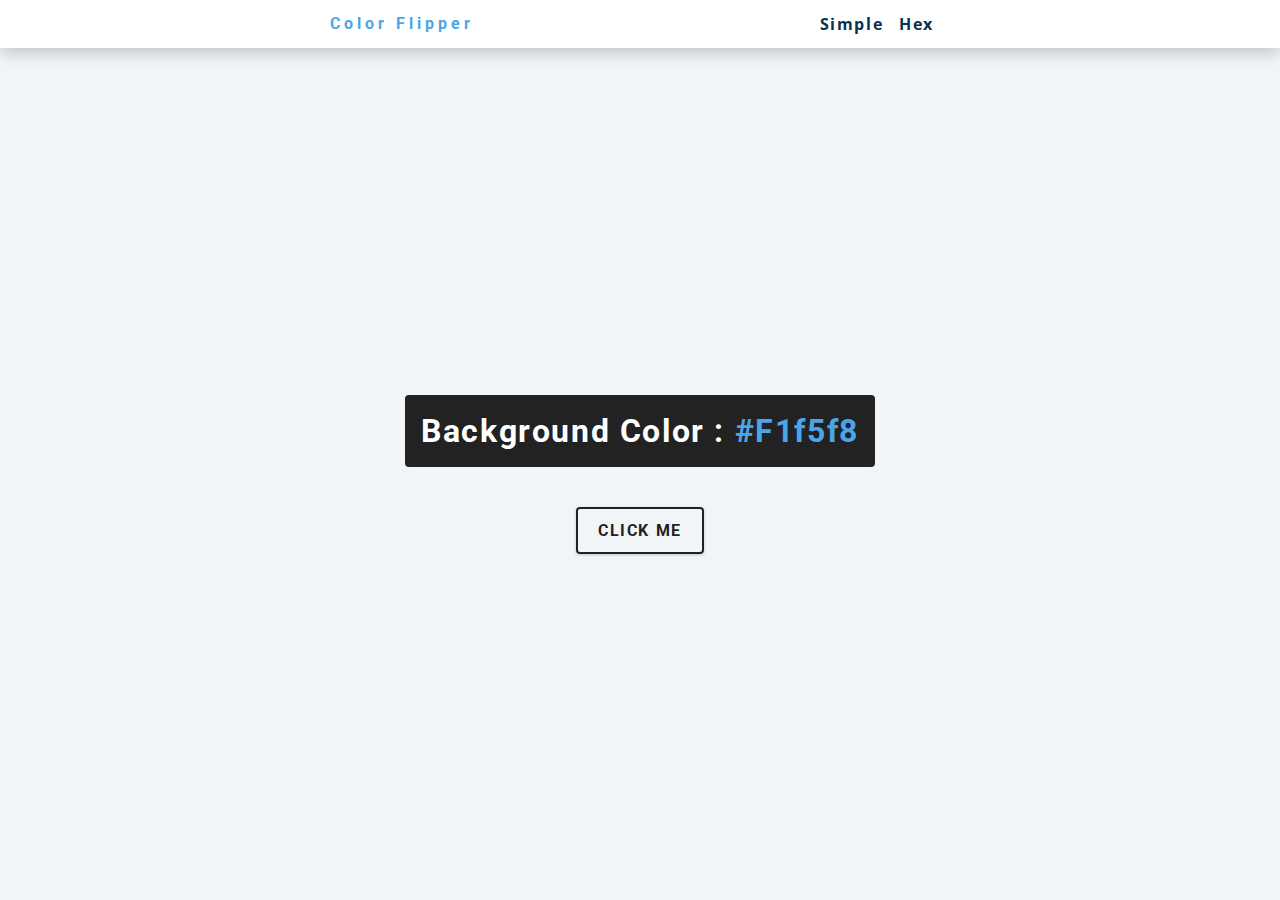
==== hex.html @ 6c678a07 "Setup hex page to produce random colors" ====
<!DOCTYPE html>
<html lang="en">
  <head>
    <meta charset="UTF-8" />
    <meta name="viewport" content="width=device-width, initial-scale=1.0" />
    <title>Color Flipper || Hex</title>


    <link rel="stylesheet" href="style.css" />
  </head>

  <body>
    <nav>
      <div class="nav-center">
        <h4>color flipper</h4>
        <ul class="nav-links">
          <li><a href="index.html">simple</a></li>
          <li><a href="hex.html">hex</a></li>
        </ul>
      </div>
    </nav>
    <main>
      <div class="container">
        <h2>background color : <span class="color">#f1f5f8</span></h2>
        <button class="btn btn-hero" id="btn">click me</button>
      </div>
    </main>

    <script src="hex.js"></script>
  </body>
</html>
---- style.css ----
@import url("https://fonts.googleapis.com/css?family=Open+Sans|Roboto:400,700&display=swap");

:root {
    /* dark shades of primary color*/
    --clr-primary-1: hsl(205, 86%, 17%);
    --clr-primary-2: hsl(205, 77%, 27%);
    --clr-primary-3: hsl(205, 72%, 37%);
    --clr-primary-4: hsl(205, 63%, 48%);
    /* primary/main color */
    --clr-primary-5: hsl(205, 78%, 60%);
    /* lighter shades of primary color */
    --clr-primary-6: hsl(205, 89%, 70%);
    --clr-primary-7: hsl(205, 90%, 76%);
    --clr-primary-8: hsl(205, 86%, 81%);
    --clr-primary-9: hsl(205, 90%, 88%);
    --clr-primary-10: hsl(205, 100%, 96%);
    /* darkest grey - used for headings */
    --clr-grey-1: hsl(209, 61%, 16%);
    --clr-grey-2: hsl(211, 39%, 23%);
    --clr-grey-3: hsl(209, 34%, 30%);
    --clr-grey-4: hsl(209, 28%, 39%);
    /* grey used for paragraphs */
    --clr-grey-5: hsl(210, 22%, 49%);
    --clr-grey-6: hsl(209, 23%, 60%);
    --clr-grey-7: hsl(211, 27%, 70%);
    --clr-grey-8: hsl(210, 31%, 80%);
    --clr-grey-9: hsl(212, 33%, 89%);
    --clr-grey-10: hsl(210, 36%, 96%);
    --clr-white: #fff;
    --clr-red-dark: hsl(360, 67%, 44%);
    --clr-red-light: hsl(360, 71%, 66%);
    --clr-green-dark: hsl(125, 67%, 44%);
    --clr-green-light: hsl(125, 71%, 66%);
    --clr-black: #222;
    --ff-primary: "Roboto", sans-serif;
    --ff-secondary: "Open Sans", sans-serif;
    --transition: all 0.3s linear;
    --spacing: 0.1rem;
    --radius: 0.25rem;
    --light-shadow: 0 5px 15px rgba(0, 0, 0, 0.1);
    --dark-shadow: 0 5px 15px rgba(0, 0, 0, 0.2);
    --max-width: 1170px;
    --fixed-width: 620px;
  }

  /* Global Style */

*{
    margin: 0;
    padding: 0;
    box-sizing: border-box;

}

body{
    font-family: var(--ff-secondary);
    background-color: var(--clr-grey-10);
    color: var(--clr-grey-1);
    line-height: 1.5;
    font-size: 0.88rem;
}

ul{
    list-style-type: none;
}

a{
    text-decoration: none;
}

h1,h2,h3,h4{
    letter-spacing: var(--spacing);
    text-transform: capitalize;
    line-height: 1.25;
    margin-bottom: 0.75rem;
    font-family: var(--ff-primary);
}

h1{
    font-size: 3rem;
}

h2{
    font-size: 2rem;
}

h3{
    font-size: 1.25rem;
}

h4{
    font-size: 00.88rem;
}

p{
    margin-bottom: 1.25rem;
    color: var(--clr-grey-5);
}


/* Nav */
nav{
    background-color: var(--clr-white);
    height: 3rem;
    display: grid;
    align-items: center;
    box-shadow: var(--dark-shadow);
}

.nav-center {
    width: 90vw;
    max-width: var(--fixed-width);
    margin: 0 auto;
    display: flex;
    align-items: center;
    justify-content: space-between;
}

.nav-center h4{
    margin-bottom: 0;
    color: var(--clr-primary-5);
    font-size: 1rem;
    letter-spacing: 4px;
}

.nav-links{
    display: flex;
}

nav a{
    text-transform: capitalize;
    font-weight: 700;
    font-size: 1rem;
    color: var(--clr-primary-1);
    letter-spacing: var(--spacing);
    margin-right: 1rem;
}

nav a:hover{
    color: var(--clr-primary-5);
}



/* Container */
main{
    min-height: calc(100vh - 3rem);
    display: grid;
    place-items: center;
}

.container{
    text-align: center;
}

.container h2{
    background: var(--clr-black);
    color: var(--clr-white);
    padding: 1rem;
    border-radius: var(--radius);
    margin-bottom: 2.5rem;
}

.color{
    color: var(--clr-primary-5);
}

.btn-hero{
    font-family: var(--ff-primary);
    text-transform: uppercase;
    background: transparent;
    color: var(--clr-black);
    letter-spacing: var(--spacing);
    display: inline-block;
    font-weight: 700;
    transition: var(--transition);
    border: 2px solid var(--clr-black);
    cursor: pointer;
    box-shadow: 0 1px 3px rgba(0, 0, 0, 0.2);
    border-radius: var(--radius);
    font-size: 1rem;
    padding: 0.75rem 1.25rem;
}

.btn-hero:hover{
    color: var(--clr-white);
    background: var(--clr-black);
}
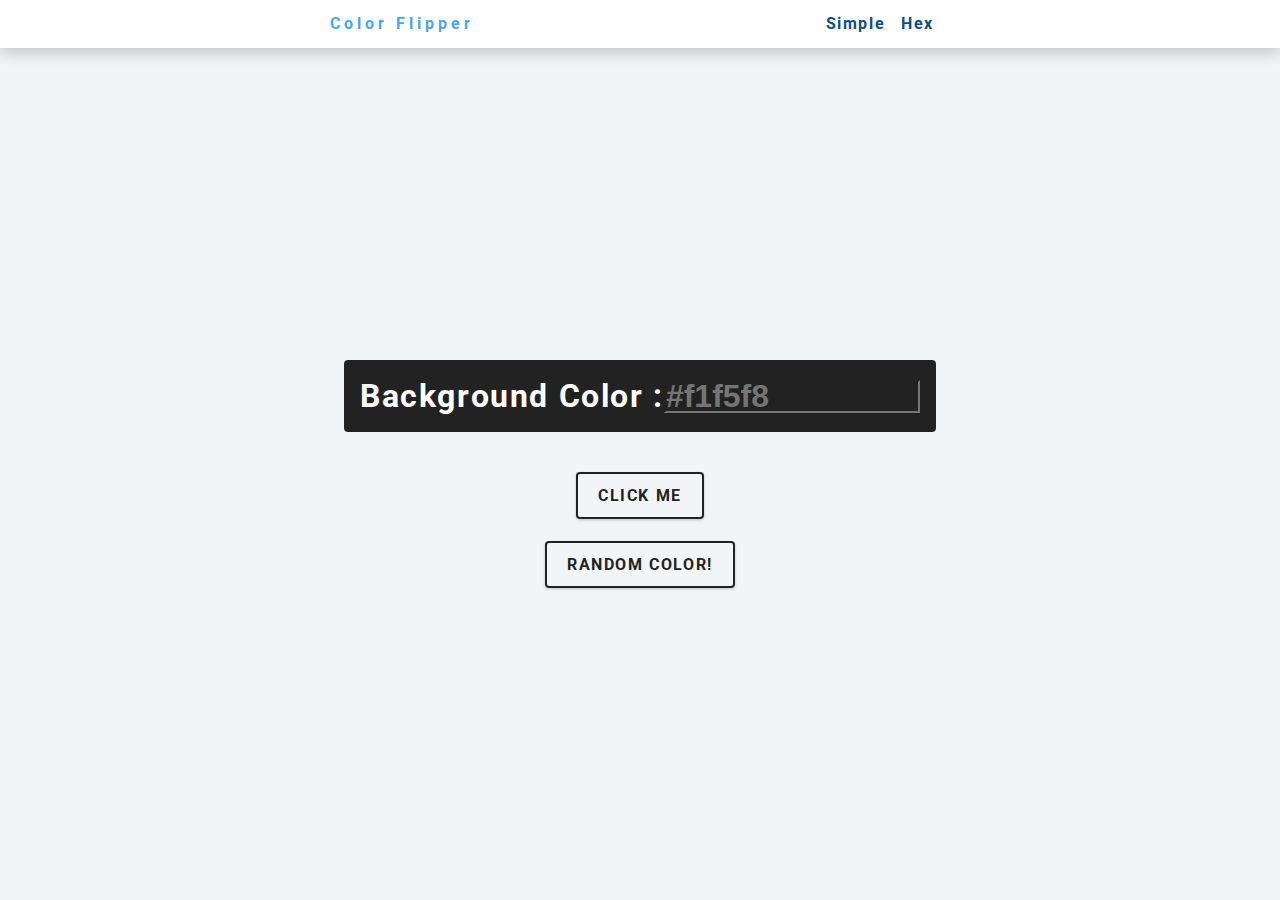
==== commit 47133bbf: "setup background color with hexadecimals input" ====
--- a/hex.html
+++ b/hex.html
@@ -21,8 +21,9 @@
     </nav>
     <main>
       <div class="container">
-        <h2>background color : <span class="color">#f1f5f8</span></h2>
-        <button class="btn btn-hero" id="btn">click me</button>
+        <h2>background color :<input type="text" class="input" placeholder="#f1f5f8"> </h2>
+        <button class="btn btn-hero" id="btnColor">click me</button><br><br>
+        <button class="btn btn-hero" id="btn">Random Color!</button>
       </div>
     </main>
 
--- a/style.css
+++ b/style.css
@@ -1,47 +1,6 @@
 @import url("https://fonts.googleapis.com/css?family=Open+Sans|Roboto:400,700&display=swap");
 
-:root {
-    /* dark shades of primary color*/
-    --clr-primary-1: hsl(205, 86%, 17%);
-    --clr-primary-2: hsl(205, 77%, 27%);
-    --clr-primary-3: hsl(205, 72%, 37%);
-    --clr-primary-4: hsl(205, 63%, 48%);
-    /* primary/main color */
-    --clr-primary-5: hsl(205, 78%, 60%);
-    /* lighter shades of primary color */
-    --clr-primary-6: hsl(205, 89%, 70%);
-    --clr-primary-7: hsl(205, 90%, 76%);
-    --clr-primary-8: hsl(205, 86%, 81%);
-    --clr-primary-9: hsl(205, 90%, 88%);
-    --clr-primary-10: hsl(205, 100%, 96%);
-    /* darkest grey - used for headings */
-    --clr-grey-1: hsl(209, 61%, 16%);
-    --clr-grey-2: hsl(211, 39%, 23%);
-    --clr-grey-3: hsl(209, 34%, 30%);
-    --clr-grey-4: hsl(209, 28%, 39%);
-    /* grey used for paragraphs */
-    --clr-grey-5: hsl(210, 22%, 49%);
-    --clr-grey-6: hsl(209, 23%, 60%);
-    --clr-grey-7: hsl(211, 27%, 70%);
-    --clr-grey-8: hsl(210, 31%, 80%);
-    --clr-grey-9: hsl(212, 33%, 89%);
-    --clr-grey-10: hsl(210, 36%, 96%);
-    --clr-white: #fff;
-    --clr-red-dark: hsl(360, 67%, 44%);
-    --clr-red-light: hsl(360, 71%, 66%);
-    --clr-green-dark: hsl(125, 67%, 44%);
-    --clr-green-light: hsl(125, 71%, 66%);
-    --clr-black: #222;
-    --ff-primary: "Roboto", sans-serif;
-    --ff-secondary: "Open Sans", sans-serif;
-    --transition: all 0.3s linear;
-    --spacing: 0.1rem;
-    --radius: 0.25rem;
-    --light-shadow: 0 5px 15px rgba(0, 0, 0, 0.1);
-    --dark-shadow: 0 5px 15px rgba(0, 0, 0, 0.2);
-    --max-width: 1170px;
-    --fixed-width: 620px;
-  }
+
 
   /* Global Style */
 
@@ -53,9 +12,9 @@
 }
 
 body{
-    font-family: var(--ff-secondary);
-    background-color: var(--clr-grey-10);
-    color: var(--clr-grey-1);
+    font-family: "Roboto", sans-serif;
+    background-color: hsl(210, 36%, 96%);
+    color: hsl(209, 61%, 16%);
     line-height: 1.5;
     font-size: 0.88rem;
 }
@@ -69,11 +28,11 @@
 }
 
 h1,h2,h3,h4{
-    letter-spacing: var(--spacing);
+    letter-spacing: 0.1rem;
     text-transform: capitalize;
     line-height: 1.25;
     margin-bottom: 0.75rem;
-    font-family: var(--ff-primary);
+    font-family: "Roboto", sans-serif;
 }
 
 h1{
@@ -94,22 +53,22 @@
 
 p{
     margin-bottom: 1.25rem;
-    color: var(--clr-grey-5);
+    color: #fff;
 }
 
 
 /* Nav */
 nav{
-    background-color: var(--clr-white);
+    background-color: #fff;
     height: 3rem;
     display: grid;
     align-items: center;
-    box-shadow: var(--dark-shadow);
+    box-shadow: 0 5px 15px rgba(0, 0, 0, 0.2);
 }
 
 .nav-center {
     width: 90vw;
-    max-width: var(--fixed-width);
+    max-width: 620px;
     margin: 0 auto;
     display: flex;
     align-items: center;
@@ -118,7 +77,7 @@
 
 .nav-center h4{
     margin-bottom: 0;
-    color: var(--clr-primary-5);
+    color: hsl(205, 78%, 60%);
     font-size: 1rem;
     letter-spacing: 4px;
 }
@@ -131,13 +90,13 @@
     text-transform: capitalize;
     font-weight: 700;
     font-size: 1rem;
-    color: var(--clr-primary-1);
-    letter-spacing: var(--spacing);
+    color: hsl(205, 77%, 27%);
+    letter-spacing: 0.1rem;
     margin-right: 1rem;
 }
 
 nav a:hover{
-    color: var(--clr-primary-5);
+    color: hsl(205, 78%, 60%);
 }
 
 
@@ -154,35 +113,50 @@
 }
 
 .container h2{
-    background: var(--clr-black);
-    color: var(--clr-white);
+    background: #222;
+    color: #fff;
     padding: 1rem;
-    border-radius: var(--radius);
+    border-radius: 0.25rem;
     margin-bottom: 2.5rem;
 }
 
 .color{
-    color: var(--clr-primary-5);
+    color: hsl(205, 78%, 60%);
 }
 
 .btn-hero{
-    font-family: var(--ff-primary);
+    font-family: "Roboto", sans-serif;
     text-transform: uppercase;
     background: transparent;
-    color: var(--clr-black);
-    letter-spacing: var(--spacing);
+    color: #222;
+    letter-spacing: 0.1rem;
     display: inline-block;
     font-weight: 700;
-    transition: var(--transition);
-    border: 2px solid var(--clr-black);
+    transition: all 0.3s linear;
+    border: 2px solid #222;
     cursor: pointer;
     box-shadow: 0 1px 3px rgba(0, 0, 0, 0.2);
-    border-radius: var(--radius);
+    border-radius: 0.25rem;
     font-size: 1rem;
     padding: 0.75rem 1.25rem;
 }
 
 .btn-hero:hover{
-    color: var(--clr-white);
-    background: var(--clr-black);
+    color: #fff;
+    background: #222;
+}
+
+.input{
+    background: transparent;
+    width: 8em;
+    height: 33px;
+    position: relative;
+    bottom: 0px;
+    color: hsl(205, 78%, 60%);
+    font-weight: bold;
+    font-size: 2rem;
+}
+
+.input:focus{
+    border:none;
 }